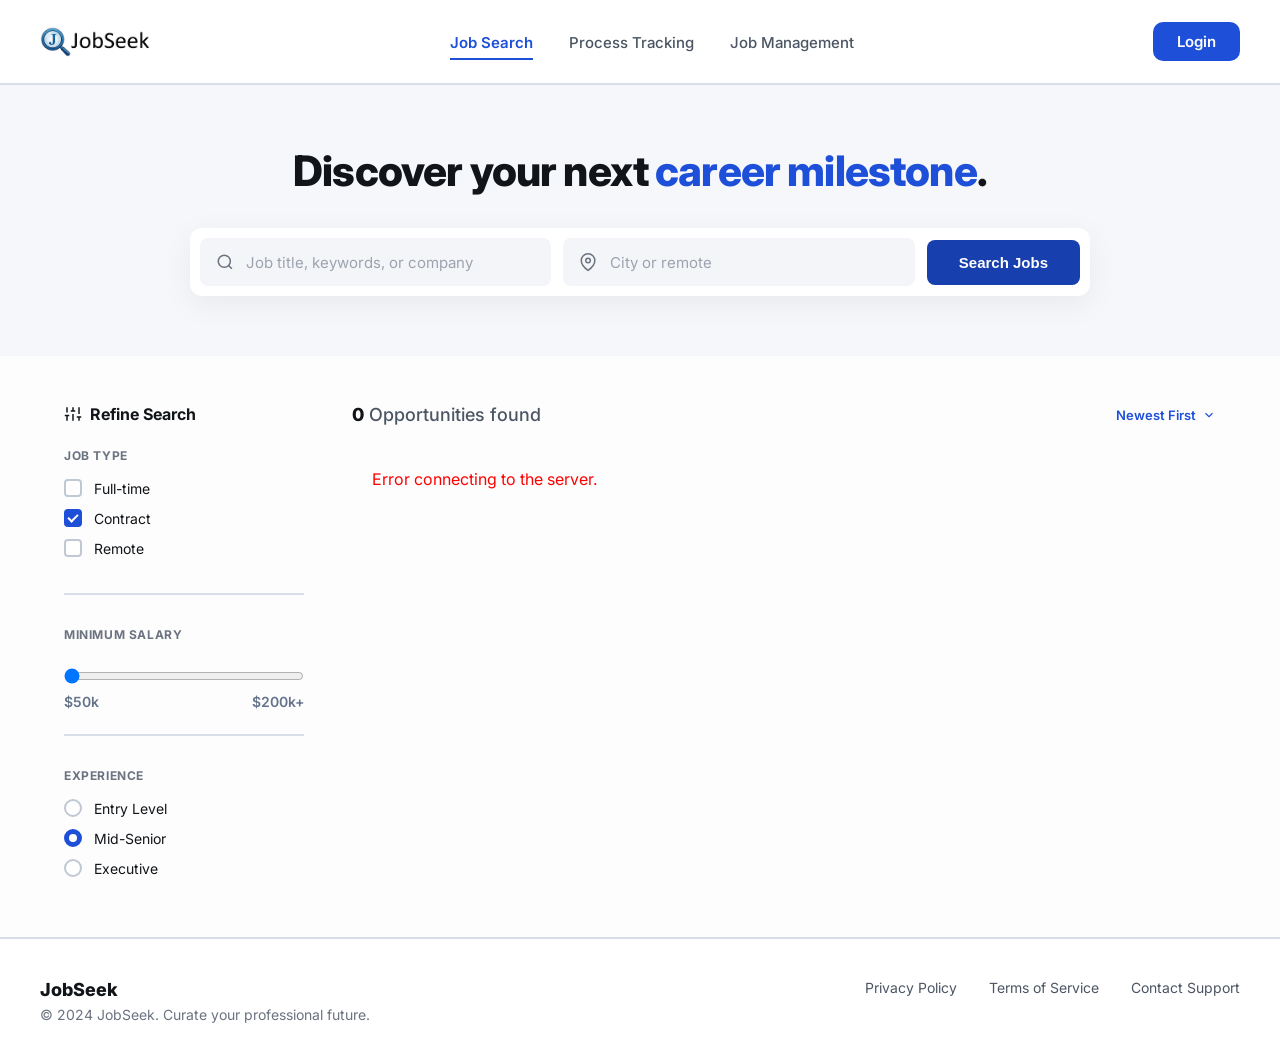
==== JobSeek/index.html @ e71d4fe9 "Revert "Add job sort option and back link" This reverts commit e05d93765fd7dac7a3092bea71e6f9e914a70" ====
<!DOCTYPE html>
<html lang="en">
<head>
  <meta charset="UTF-8">
  <meta name="viewport" content="width=device-width, initial-scale=1.0">
  <title>Job Search - JobSeek</title>
  <link rel="icon" type="image/png" href="./picture/favicon.png">
  <link rel="preconnect" href="https://fonts.googleapis.com">
  <link rel="preconnect" href="https://fonts.gstatic.com" crossorigin>
  <link href="https://fonts.googleapis.com/css2?family=Inter:wght@400;500;600;700;800&display=swap" rel="stylesheet">
  <link rel="stylesheet" href="styles.css">
</head>
<body>

  <!-- ========== HEADER ========== -->
  <header class="site-header">
    <div class="header-inner">
      <a href="index.html" class="site-logo"><img src="./picture/logo.png" alt="JobSeek"></a>

      <nav class="site-nav" id="mobileNav">
        <ul>
          <li><a href="index.html" class="nav-link active">Job Search</a></li>
          <li><a href="tracking.html" class="nav-link">Process Tracking</a></li>
          <li><a href="management.html" class="nav-link">Job Management</a></li>
        </ul>
      </nav>

      <div class="header-actions">
        <a href="login.html" class="btn-login">Login</a>
        <button class="hamburger-btn" aria-label="Toggle menu" id="hamburgerBtn">
          <span></span>
          <span></span>
          <span></span>
        </button>
      </div>
    </div>
  </header>

  <!-- ========== MAIN CONTENT ========== -->
  <main class="search-page">
    <div class="search-hero">
      <div class="search-hero-inner">
        <h1 class="hero-title">Discover your next <span class="text-blue">career milestone</span>.</h1>
        <form class="hero-search-bar" onsubmit="return false;">
          <div class="search-input-wrapper">
            <svg class="search-icon" viewBox="0 0 24 24" width="20" height="20" fill="none" stroke="currentColor" stroke-width="2"><circle cx="11" cy="11" r="8"/><path d="M21 21l-4.35-4.35"/></svg>
            <input type="text" placeholder="Job title, keywords, or company" class="hero-input">
          </div>
          <div class="search-input-wrapper">
            <svg class="search-icon" viewBox="0 0 24 24" width="20" height="20" fill="none" stroke="currentColor" stroke-width="2"><path d="M21 10c0 7-9 13-9 13s-9-6-9-13a9 9 0 0 1 18 0z"/><circle cx="12" cy="10" r="3"/></svg>
            <input type="text" placeholder="City or remote" class="hero-input">
          </div>
          <button type="submit" class="hero-search-btn">Search Jobs</button>
        </form>
      </div>
    </div>

    <div class="search-container">
      <!-- LEFT SIDEBAR: Filters -->
      <aside class="filter-sidebar">
        <div class="filter-header" id="filterHeader">
          <div class="filter-title-wrap">
            <svg viewBox="0 0 24 24" width="18" height="18" fill="none" stroke="currentColor" stroke-width="2"><line x1="4" y1="21" x2="4" y2="14"/><line x1="4" y1="10" x2="4" y2="3"/><line x1="12" y1="21" x2="12" y2="12"/><line x1="12" y1="8" x2="12" y2="3"/><line x1="20" y1="21" x2="20" y2="16"/><line x1="20" y1="12" x2="20" y2="3"/><line x1="1" y1="14" x2="7" y2="14"/><line x1="9" y1="8" x2="15" y2="8"/><line x1="17" y1="16" x2="23" y2="16"/></svg>
            <h2>Refine Search</h2>
          </div>
          <svg class="filter-toggle-icon" viewBox="0 0 24 24" width="16" height="16" fill="none" stroke="currentColor" stroke-width="2"><polyline points="6 9 12 15 18 9"/></svg>
        </div>

        <div class="filter-content" id="filterContent">
          <div class="filter-group">
          <h3 class="filter-title">JOB TYPE</h3>
          <label class="checkbox-label">
            <input type="checkbox" name="jobType" value="full-time">
            <span class="custom-checkbox"></span>
            Full-time
          </label>
          <label class="checkbox-label">
            <input type="checkbox" name="jobType" value="contract" checked>
            <span class="custom-checkbox"></span>
            Contract
          </label>
          <label class="checkbox-label">
            <input type="checkbox" name="jobType" value="remote">
            <span class="custom-checkbox"></span>
            Remote
          </label>
        </div>

        <div class="filter-group">
          <h3 class="filter-title">MINIMUM SALARY</h3>
          <div class="salary-slider-container" style="padding-top: 10px;">
            <input type="range" id="minSalaryInput" min="50" max="200" value="50" step="10" style="width: 100%;">
            <div class="salary-labels" style="display: flex; justify-content: space-between; margin-top: 5px; font-size: 14px; color: #64748b;">
              <span id="salaryMinLabel">$50k</span>
              <span>$200k+</span>
            </div>
          </div>
        </div>

        <div class="filter-group">
          <h3 class="filter-title">EXPERIENCE</h3>
          <label class="radio-label">
            <input type="radio" name="experience" value="entry">
            <span class="custom-radio"></span>
            Entry Level
          </label>
          <label class="radio-label">
            <input type="radio" name="experience" value="mid" checked>
            <span class="custom-radio"></span>
            Mid-Senior
          </label>
          <label class="radio-label">
            <input type="radio" name="experience" value="exec">
            <span class="custom-radio"></span>
            Executive
          </label>
        </div>
        </div>
      </aside>

      <!-- RIGHT COLUMN: Results -->
      <section class="search-results">
        <div class="results-header">
          <h2><strong>482</strong> Opportunities found</h2>
          <div class="sort-dropdown">
            <span>Newest First</span>
            <svg viewBox="0 0 24 24" width="14" height="14" fill="none" stroke="currentColor" stroke-width="2"><polyline points="6 9 12 15 18 9"/></svg>
          </div>
        </div>

        <div class="job-list" id="jobList">
        </div>

        <div class="pagination">
          <button class="page-btn"><svg viewBox="0 0 24 24" width="14" height="14" fill="none" stroke="currentColor" stroke-width="2"><polyline points="15 18 9 12 15 6"/></svg></button>
          <button class="page-btn active">1</button>
          <button class="page-btn">2</button>
          <button class="page-btn">3</button>
          <span class="page-dots">...</span>
          <button class="page-btn">12</button>
          <button class="page-btn"><svg viewBox="0 0 24 24" width="14" height="14" fill="none" stroke="currentColor" stroke-width="2"><polyline points="9 18 15 12 9 6"/></svg></button>
        </div>
      </section>
    </div>
  </main>

  <!-- ========== FOOTER ========== -->
  <footer class="site-footer">
    <div class="footer-inner">
      <div class="footer-info">
        <p class="footer-brand">JobSeek</p>
        <p class="footer-copy">&copy; 2024 JobSeek. Curate your professional future.</p>
      </div>
      <div class="footer-links">
        <a href="privacy.html">Privacy Policy</a>
        <a href="terms.html">Terms of Service</a>
        <a href="contact.html">Contact Support</a>
      </div>
    </div>
  </footer>

  <script>
    const hamburgerBtn = document.getElementById('hamburgerBtn');
    const mobileNav = document.getElementById('mobileNav');

    if (hamburgerBtn && mobileNav) {
      hamburgerBtn.addEventListener('click', () => {
        hamburgerBtn.classList.toggle('active');
        mobileNav.classList.toggle('open');
      });
    }

    const filterHeader = document.getElementById('filterHeader');
    const filterContent = document.getElementById('filterContent');
    if (filterHeader && filterContent) {
      filterHeader.addEventListener('click', () => {
        if (window.innerWidth <= 740) {
          filterHeader.classList.toggle('open');
          filterContent.classList.toggle('open');
        }
      });
    }

    let currentPage = 1;

    function fetchJobs() {
      // Gather inputs
      const searchInput = document.querySelector('.hero-search-bar input[placeholder="Job title, keywords, or company"]').value;
      const locInput = document.querySelector('.hero-search-bar input[placeholder="City or remote"]').value;
      
      const typeCheckboxes = document.querySelectorAll('input[name="jobType"]:checked');
      const types = Array.from(typeCheckboxes).map(cb => cb.value).join(',');
      
      const expRadio = document.querySelector('input[name="experience"]:checked');
      const exp = expRadio ? expRadio.value : '';
      
      const minSalary = document.getElementById('minSalaryInput') ? document.getElementById('minSalaryInput').value : '';

      // Build query string
      const params = new URLSearchParams();
      if (searchInput) params.append('q', searchInput);
      if (locInput) params.append('loc', locInput);
      if (types) params.append('type', types);
      if (exp) params.append('experience', exp);
      if (minSalary && minSalary > 50) params.append('min_salary', minSalary);
      params.append('page', currentPage);
      params.append('limit', 8);

      fetch('api/search_jobs.php?' + params.toString())
        .then(res => res.json())
        .then(data => {
          const jobList = document.getElementById('jobList');
          
          const escapeHTML = (str) => {
              const div = document.createElement('div');
              div.textContent = str;
              return div.innerHTML;
          };

          if (data.success && data.data) {
            const jobsData = data.data.jobs;
            const total = data.data.total;
            const totalPages = data.data.totalPages;

            jobList.innerHTML = '';
            document.querySelector('.results-header h2').innerHTML = `<strong>${total}</strong> Opportunities found`;
            
            let htmlString = '';
            if (jobsData.length === 0) {
               htmlString = `<p style="padding: 20px; color: #64748b;">No opportunities matched your criteria.</p>`;
            } else {
              jobsData.forEach(job => {
              const shortDesc = job.description && job.description.length > 120 
                ? job.description.substring(0, 120) + '...' 
                : (job.description || '');
              
              const title = escapeHTML(job.title || '');
              const companyName = escapeHTML(job.company_name || '');
              const location = escapeHTML(job.location || '');
              const desc = escapeHTML(shortDesc);
              const salary = escapeHTML(job.salary || 'Competitive');

              htmlString += `
                <article class="job-card">
                  <div class="job-card-main">
                    <div class="job-icon icon-blue">
                      <svg viewBox="0 0 24 24" width="20" height="20" fill="currentColor"><path d="M13 2L3 14h9l-1 8 10-12h-9l1-8z"/></svg>
                    </div>
                    <div class="job-info">
                      <div class="job-title-row">
                        <h3>${title}</h3>
                        <span class="badge-new">NEW</span>
                      </div>
                      <p class="job-company">${companyName} &bull; ${location}</p>
                      <p class="job-desc">${desc}</p>
                      <div class="job-tags">
                        <span class="tag"><svg viewBox="0 0 24 24" width="14" height="14" fill="none" stroke="currentColor" stroke-width="2"><rect x="2" y="7" width="20" height="14" rx="2" ry="2"/><path d="M16 21V5a2 2 0 0 0-2-2h-4a2 2 0 0 0-2 2v16"/></svg> ${salary}</span>
                        <span class="tag"><svg viewBox="0 0 24 24" width="14" height="14" fill="none" stroke="currentColor" stroke-width="2"><path d="M21 16V8a2 2 0 0 0-1-1.73l-7-4a2 2 0 0 0-2 0l-7 4A2 2 0 0 0 3 8v8a2 2 0 0 0 1 1.73l7 4a2 2 0 0 0 2 0l7-4A2 2 0 0 0 21 16z"/><polyline points="3.27 6.96 12 12.01 20.73 6.96"/><line x1="12" y1="22.08" x2="12" y2="12"/></svg> Full-time</span>
                      </div>
                    </div>
                  </div>
                  <div class="job-card-actions">
                    <a href="job-details.html?id=${job.id}" class="btn-apply">Apply Now</a>
                    <button class="btn-bookmark"><svg viewBox="0 0 24 24" width="16" height="16" fill="none" stroke="currentColor" stroke-width="2"><path d="M19 21l-7-5-7 5V5a2 2 0 0 1 2-2h10a2 2 0 0 1 2 2z"/></svg></button>
                  </div>
                </article>
              `;
              });
            }
            jobList.innerHTML = htmlString;
            renderPagination(totalPages);
          } else {
            jobList.innerHTML = `<p style="padding: 20px; color: red;">Error: ${escapeHTML(data.message || 'Could not fetch jobs.')}</p>`;
            document.querySelector('.results-header h2').innerHTML = `<strong>0</strong> Opportunities found`;
            renderPagination(0);
          }
        })
        .catch(err => {
            console.error("Error fetching jobs:", err);
            document.getElementById('jobList').innerHTML = `<p style="padding: 20px; color: red;">Error connecting to the server.</p>`;
            document.querySelector('.results-header h2').innerHTML = `<strong>0</strong> Opportunities found`;
            renderPagination(0);
        });
    }

    function renderPagination(totalPages) {
      const paginationContainer = document.querySelector('.pagination');
      if (!paginationContainer) return;

      if (totalPages <= 1) {
          paginationContainer.innerHTML = '';
          return;
      }

      let html = '';
      
      html += `<button class="page-btn" onclick="goToPage(${currentPage - 1})" ${currentPage === 1 ? 'disabled' : ''}><svg viewBox="0 0 24 24" width="14" height="14" fill="none" stroke="currentColor" stroke-width="2"><polyline points="15 18 9 12 15 6"/></svg></button>`;

      for (let i = 1; i <= totalPages; i++) {
          if (i === 1 || i === totalPages || (i >= currentPage - 1 && i <= currentPage + 1)) {
              html += `<button class="page-btn ${i === currentPage ? 'active' : ''}" onclick="goToPage(${i})">${i}</button>`;
          } else if (i === currentPage - 2 || i === currentPage + 2) {
              html += `<span class="page-dots">...</span>`;
          }
      }

      html += `<button class="page-btn" onclick="goToPage(${currentPage + 1})" ${currentPage === totalPages ? 'disabled' : ''}><svg viewBox="0 0 24 24" width="14" height="14" fill="none" stroke="currentColor" stroke-width="2"><polyline points="9 18 15 12 9 6"/></svg></button>`;

      paginationContainer.innerHTML = html;
    }

    window.goToPage = function(page) {
      currentPage = page;
      fetchJobs();
      window.scrollTo({ top: document.querySelector('.search-container').offsetTop - 50, behavior: 'smooth' });
    };

    document.addEventListener('DOMContentLoaded', () => {
      fetchJobs();

      const searchForm = document.querySelector('.hero-search-bar');
      if (searchForm) {
          searchForm.addEventListener('submit', (e) => {
              e.preventDefault();
              currentPage = 1;
              fetchJobs();
          });
      }

      const filterInputs = document.querySelectorAll('#filterContent input[type="checkbox"], #filterContent input[type="radio"]');
      filterInputs.forEach(input => {
          input.addEventListener('change', () => {
              currentPage = 1;
              fetchJobs();
          });
      });

      const minSalaryInput = document.getElementById('minSalaryInput');
      if (minSalaryInput) {
          minSalaryInput.addEventListener('input', (e) => {
              document.getElementById('salaryMinLabel').textContent = '$' + e.target.value + 'k';
          });
          minSalaryInput.addEventListener('change', () => {
              currentPage = 1;
              fetchJobs();
          });
      }
    });
  </script>
</body>
</html>
---- JobSeek/styles.css ----
/* ===================================
   RESET & VARIABLES
   =================================== */

* {
  margin: 0;
  padding: 0;
  box-sizing: border-box;
}

:root {
  /* -- Colors -- */
  --blue: #1d4fd8;
  --blue-dark: #173fae;
  --black: #111418;
  --gray-dark: #4b5563;
  --gray: #6b7280;
  --gray-light: #c0c8d4;
  --gray-lighter: #d8dfe8;
  --page-bg: #f6f7fa;
  --card-bg: #f4f6f9;
  --white: #ffffff;
  --teal-bg: #99f6e4;
  --teal-text: #0f6e62;
  --teal: #0f9b88;
  --mint-bg: #e3faf2;
  --mint-text: #0e6b5a;
  --mint-border: #c9f0e2;

  /* -- Border Radius -- */
  --radius-big: 18px;
  --radius-mid: 12px;
  --radius-small: 8px;
}


/* ===================================
   BODY & BASE ELEMENTS
   =================================== */

body {
  font-family: 'Inter', -apple-system, BlinkMacSystemFont, 'Segoe UI', sans-serif;
  color: var(--black);
  background: var(--white);
  -webkit-font-smoothing: antialiased;
  min-height: 100vh;
  display: flex;
  flex-direction: column;
}

a {
  text-decoration: none;
  color: inherit;
}

ul {
  list-style: none;
}

img {
  display: block;
  max-width: 100%;
}


/* ===================================
   HEADER (shared across all pages)
   =================================== */

.site-header {
  background: var(--white);
  border-bottom: 2px solid var(--gray-lighter);
}

.header-inner {
  max-width: 1500px;
  margin: 0 auto;
  display: flex;
  align-items: center;
  justify-content: space-between;
  padding: 22px 40px;
}

.site-logo {
  width: 110px;
  color: var(--blue);
  letter-spacing: -0.02em;
}

.site-nav ul {
  display: flex;
  gap: 36px;
}

.nav-link {
  font-size: 15px;
  font-weight: 500;
  color: var(--gray-dark);
  padding-bottom: 6px;
  border-bottom: 2px solid transparent;
  transition: color 0.15s ease;
}

.nav-link:hover {
  color: var(--blue);
}

.nav-link.active {
  color: var(--blue);
  font-weight: 600;
  border-bottom-color: var(--blue);
}

.btn-login {
  background: var(--blue);
  color: var(--white);
  font-weight: 600;
  font-size: 15px;
  padding: 10px 24px;
  border-radius: 10px;
  transition: background 0.15s ease;
}

.btn-login:hover {
  background: var(--blue-dark);
}

.header-actions {
  display: flex;
  align-items: center;
  gap: 16px;
}

.hamburger-btn {
  display: none;
  flex-direction: column;
  justify-content: space-between;
  width: 24px;
  height: 18px;
  background: transparent;
  border: none;
  cursor: pointer;
  z-index: 1001; /* To stay above overlay */
}

.hamburger-btn span {
  width: 100%;
  height: 2px;
  background-color: var(--black);
  border-radius: 2px;
  transition: all 0.3s ease;
}

/* Hamburger active state (X shape) */
.hamburger-btn.active span:nth-child(1) {
  transform: translateY(8px) rotate(45deg);
}
.hamburger-btn.active span:nth-child(2) {
  opacity: 0;
}
.hamburger-btn.active span:nth-child(3) {
  transform: translateY(-8px) rotate(-45deg);
}


/* ===================================
   FOOTER (shared across all pages)
   =================================== */

.site-footer {
  background: var(--white);
  border-top: 2px solid var(--gray-lighter);
  padding: 40px 0;
}

.footer-inner {
  max-width: 1500px;
  margin: 0 auto;
  padding: 0 40px;
  display: flex;
  align-items: flex-start;
  justify-content: space-between;
  flex-wrap: wrap;
  gap: 16px;
}

.footer-brand {
  font-size: 18px;
  font-weight: 800;
  color: var(--black);
  margin-bottom: 6px;
}

.footer-copy {
  font-size: 14px;
  color: var(--gray);
}

.footer-links {
  display: flex;
  gap: 32px;
  align-items: center;
}

.footer-links a {
  font-size: 14px;
  color: var(--gray-dark);
}

.footer-links a:hover {
  color: var(--blue);
}


/* ===================================
   INDEX PAGE - JOB SEARCH
   =================================== */

.page-body {
  background: var(--page-bg);
  padding: 48px 40px 64px;
  flex: 1;
}

.content-grid {
  max-width: 1500px;
  margin: 0 auto;
  display: grid;
  grid-template-columns: 1.65fr 1fr;
  gap: 56px;
  align-items: start;
}

/* -- Badge Row -- */

.badge-row {
  display: flex;
  align-items: center;
  gap: 16px;
  margin-bottom: 20px;
}

.badge-new {
  background: var(--teal-bg);
  color: var(--teal-text);
  font-size: 12px;
  font-weight: 700;
  letter-spacing: 0.06em;
  text-transform: uppercase;
  padding: 7px 14px;
  border-radius: 999px;
}

.posted-time {
  font-size: 14px;
  color: var(--gray);
}

/* -- Job Title & Meta (index page) -- */

.job-main .job-title {
  font-size: 46px;
  line-height: 1.12;
  font-weight: 800;
  letter-spacing: -0.02em;
  margin-bottom: 22px;
}

.job-main .job-meta {
  display: flex;
  align-items: center;
  gap: 28px;
  flex-wrap: wrap;
  margin-bottom: 28px;
}

.meta-item {
  display: flex;
  align-items: center;
  gap: 9px;
  font-size: 15px;
  color: var(--gray-dark);
}

.meta-icon {
  width: 19px;
  height: 19px;
  color: var(--blue);
  flex-shrink: 0;
}

/* -- Job Image -- */

.job-image {
  width: 100%;
  height: 320px;
  border-radius: var(--radius-big);
  overflow: hidden;
  margin-bottom: 36px;
}

.job-image img {
  width: 100%;
  height: 100%;
  object-fit: cover;
}

/* -- Section Titles & Text -- */

.section-title {
  font-size: 24px;
  font-weight: 700;
  letter-spacing: -0.01em;
  margin-bottom: 16px;
}

.job-main > .section-title:not(:first-of-type) {
  margin-top: 36px;
}

.section-text {
  font-size: 16px;
  line-height: 1.7;
  color: var(--gray);
  max-width: 720px;
}

/* -- Checklist -- */

.checklist {
  display: flex;
  flex-direction: column;
  gap: 18px;
}

.check-item {
  display: flex;
  align-items: flex-start;
  gap: 14px;
  font-size: 16px;
  line-height: 1.6;
  color: var(--gray-dark);
}

.check-icon {
  flex-shrink: 0;
  width: 24px;
  height: 24px;
  border-radius: 50%;
  background: var(--teal);
  display: flex;
  align-items: center;
  justify-content: center;
  margin-top: 1px;
}

.check-icon svg {
  width: 14px;
  height: 14px;
}

/* -- Sidebar -- */

.sidebar {
  display: flex;
  flex-direction: column;
  gap: 24px;
}

.quick-apply-card {
  background: var(--card-bg);
  border-radius: var(--radius-big);
  padding: 32px;
}

.card-title {
  font-size: 24px;
  font-weight: 700;
  letter-spacing: -0.01em;
  margin-bottom: 24px;
}

/* -- Form -- */

.form-group {
  margin-bottom: 22px;
}

.form-label {
  display: block;
  font-size: 14px;
  font-weight: 600;
  color: var(--black);
  margin-bottom: 9px;
}

.form-input {
  width: 100%;
  font-family: inherit;
  font-size: 15px;
  color: var(--black);
  background: var(--white);
  border: 2px solid var(--gray-light);
  border-radius: var(--radius-small);
  padding: 14px 16px;
}

.form-input::placeholder {
  color: #9aa3af;
}

.form-input:focus {
  outline: none;
  border-color: var(--blue);
  box-shadow: 0 0 0 3px rgba(29, 79, 216, 0.12);
}

/* -- Upload Box -- */

.upload-box {
  display: flex;
  flex-direction: column;
  align-items: center;
  text-align: center;
  gap: 6px;
  border: 2.5px dashed var(--gray-light);
  border-radius: var(--radius-mid);
  background: var(--white);
  padding: 36px 20px;
  cursor: pointer;
  transition: border-color 0.15s ease;
}

.upload-box:hover {
  border-color: var(--blue);
}

.upload-icon {
  width: 46px;
  height: 46px;
  border-radius: 50%;
  background: #e7e9fb;
  color: var(--blue);
  display: flex;
  align-items: center;
  justify-content: center;
  margin-bottom: 8px;
}

.upload-icon svg {
  width: 22px;
  height: 22px;
}

.upload-text {
  font-size: 15px;
  font-weight: 600;
  color: var(--black);
}

.upload-hint {
  font-size: 13px;
  color: var(--gray);
}

/* -- Submit Button -- */

.submit-btn {
  width: 100%;
  background: var(--blue);
  color: var(--white);
  font-family: inherit;
  font-size: 16px;
  font-weight: 700;
  border: none;
  border-radius: var(--radius-small);
  padding: 16px;
  cursor: pointer;
  transition: background 0.15s ease;
}

.submit-btn:hover {
  background: var(--blue-dark);
}

/* -- Terms Text -- */

.terms-text {
  margin-top: 16px;
  font-size: 13px;
  line-height: 1.6;
  color: var(--gray);
  text-align: center;
}

.terms-text a {
  color: var(--blue);
  font-weight: 600;
}

.terms-text a:hover {
  text-decoration: underline;
}

/* -- Expert Tip Box -- */

.expert-tip-box {
  display: flex;
  align-items: flex-start;
  gap: 14px;
  background: var(--mint-bg);
  border: 2px solid var(--mint-border);
  border-radius: var(--radius-big);
  padding: 24px;
}

.tip-icon {
  flex-shrink: 0;
  width: 28px;
  height: 28px;
  color: var(--mint-text);
}

.tip-icon svg {
  width: 100%;
  height: 100%;
}

.tip-title {
  font-size: 15px;
  font-weight: 700;
  color: var(--mint-text);
  margin-bottom: 4px;
}

.tip-text {
  font-size: 14px;
  line-height: 1.6;
  color: var(--mint-text);
  opacity: 0.9;
}


/* ===================================
   TRACKING PAGE - PROCESS TRACKING
   =================================== */

.tracking-page {
  background: var(--page-bg);
  flex: 1;
}

.tracking-inner {
  max-width: 1200px;
  margin: 0 auto;
  padding: 32px 24px 64px;
}

/* -- Hero Section -- */

.hero {
  margin-bottom: 36px;
}

.hero h1 {
  font-size: 56px;
  font-weight: 800;
  letter-spacing: -0.025em;
  color: var(--black);
  margin-bottom: 16px;
}

.hero p {
  font-size: 17px;
  line-height: 1.6;
  color: var(--gray);
  max-width: 640px;
}

/* -- Stats Grid (tracking page) -- */

.stats-grid {
  display: grid;
  grid-template-columns: repeat(3, 1fr);
  gap: 24px;
  margin-bottom: 48px;
}

.stats-grid .stat-card {
  background: var(--white);
  border: 2px solid var(--gray-lighter);
  border-radius: var(--radius-big);
  padding: 26px 28px;
  box-shadow: 0 1px 2px rgba(16, 24, 40, 0.04),
              0 1px 3px rgba(16, 24, 40, 0.05);
}

.stat-card--highlight {
  background: var(--teal-bg) !important;
  box-shadow: none !important;
}

.stats-grid .stat-label {
  font-size: 13px;
  font-weight: 700;
  letter-spacing: 0.06em;
  text-transform: uppercase;
  color: var(--gray);
  margin-bottom: 14px;
}

.stat-label--dark {
  color: var(--teal-text) !important;
}

.stats-grid .stat-value {
  font-size: 40px;
  font-weight: 800;
  color: var(--black);
  letter-spacing: -0.02em;
}

.stat-value--blue {
  color: var(--blue);
}

.stat-value--dark {
  color: #0c4a40;
}

/* -- Dashboard Two-Column Grid -- */

.dashboard-grid {
  display: grid;
  grid-template-columns: 1.65fr 1fr;
  gap: 56px;
  align-items: start;
}

.dashboard-grid.full-width {
  grid-template-columns: 1fr;
}

.col-heading {
  font-size: 26px;
  font-weight: 800;
  letter-spacing: -0.01em;
  color: var(--black);
  margin-bottom: 20px;
}

/* -- Tracker Cards -- */

.tracker-col {
  display: flex;
  flex-direction: column;
}

.tracker-card {
  background: var(--white);
  border: 2px solid var(--gray-lighter);
  border-radius: var(--radius-big);
  padding: 28px;
  box-shadow: 0 1px 2px rgba(16, 24, 40, 0.04),
              0 1px 3px rgba(16, 24, 40, 0.05);
  margin-bottom: 24px;
}

.tracker-card-top {
  display: flex;
  align-items: flex-start;
  justify-content: space-between;
  margin-bottom: 18px;
}

.tracker-card-id {
  display: flex;
  align-items: center;
  gap: 16px;
}

.company-icon {
  width: 48px;
  height: 48px;
  border-radius: 12px;
  background: var(--gray-lighter);
  color: var(--gray);
  display: flex;
  align-items: center;
  justify-content: center;
  flex-shrink: 0;
}

.company-icon svg {
  width: 22px;
  height: 22px;
}

.tracker-title {
  font-size: 19px;
  font-weight: 700;
  color: var(--black);
  margin-bottom: 3px;
}

.tracker-company {
  font-size: 15px;
  color: var(--gray);
}

/* -- Pills -- */

.pill {
  font-size: 12px;
  font-weight: 700;
  letter-spacing: 0.03em;
  text-transform: uppercase;
  padding: 7px 14px;
  border-radius: 999px;
  white-space: nowrap;
}

.pill--mint {
  background: var(--teal-bg);
  color: var(--teal-text);
}

.pill--gray {
  background: var(--gray-lighter);
  color: var(--gray-dark);
}

/* -- Tracker Meta -- */

.tracker-meta {
  display: flex;
  align-items: center;
  gap: 8px;
  font-size: 15px;
  color: var(--gray);
  margin-bottom: 26px;
}

.tracker-meta .meta-icon {
  width: 17px;
  height: 17px;
  color: var(--gray);
}

.tracker-meta .dot {
  color: #b8c0cc;
  font-size: 11px;
}

/* -- Stepper -- */

.stepper-labels {
  display: flex;
  justify-content: space-between;
  font-size: 14px;
  font-weight: 600;
  color: var(--gray-light);
  margin-bottom: 10px;
}

.stepper-labels .done {
  color: var(--black);
}

.stepper--teal .stepper-labels .current {
  color: var(--teal);
}

.stepper--blue .stepper-labels .current {
  color: var(--blue);
}

.stepper-track {
  position: relative;
  height: 6px;
  background: var(--gray-lighter);
  border-radius: 999px;
  overflow: hidden;
}

.stepper-fill {
  position: absolute;
  top: 0;
  left: 0;
  height: 100%;
  border-radius: 999px;
}

.stepper--teal .stepper-fill {
  background: var(--teal);
}

.stepper--blue .stepper-fill {
  background: var(--blue);
}

.btn-outline {
  width: 100%;
  margin-top: 16px;
  background: var(--white);
  border: 2px solid var(--gray-light);
  color: var(--blue);
  font-family: inherit;
  font-size: 15px;
  font-weight: 700;
  padding: 14px;
  border-radius: var(--radius-small);
  cursor: pointer;
  transition: background 0.15s ease;
}

.btn-outline:hover {
  background: var(--gray-lighter);
}

.btn-solid-white {
  background: var(--white);
  color: var(--blue);
  font-family: inherit;
  font-size: 14px;
  font-weight: 700;
  border: none;
  padding: 13px 22px;
  border-radius: var(--radius-small);
  cursor: pointer;
}


/* ===================================
   MANAGEMENT PAGE - JOB MANAGEMENT
   =================================== */

.management-page {
  background: #f5f6f8;
  flex: 1;
  font-size: 14px;
}

.management-inner {
  max-width: 980px;
  margin: 0 auto;
  padding: 36px 24px 60px;
}

/* -- Hero Row -- */

.hero-row {
  display: flex;
  align-items: flex-start;
  justify-content: space-between;
  margin-bottom: 32px;
}

.hero-row h1 {
  font-size: 32px;
  font-weight: 700;
  color: #111;
  margin-bottom: 6px;
}

.hero-row p {
  font-size: 14px;
  color: #666;
  max-width: 340px;
  line-height: 1.5;
}

.btn-primary {
  background: var(--blue);
  color: var(--white);
  border: none;
  border-radius: 8px;
  padding: 12px 22px;
  font-size: 14px;
  font-weight: 600;
  cursor: pointer;
  display: flex;
  align-items: center;
  gap: 8px;
  white-space: nowrap;
}

.btn-primary:hover {
  background: var(--blue-dark);
}

/* -- Stat Grid (management page) -- */

.stat-grid {
  display: grid;
  grid-template-columns: repeat(3, 1fr);
  gap: 16px;
  margin-bottom: 32px;
}

.stat-grid .stat-card {
  background: var(--white);
  border-radius: 12px;
  padding: 24px 28px 20px;
  border: 2px solid #d1d5db;
}

.stat-grid .stat-label {
  font-size: 11px;
  font-weight: 700;
  letter-spacing: 0.08em;
  color: #888;
  text-transform: uppercase;
  margin-bottom: 10px;
}

.stat-grid .stat-value {
  font-size: 36px;
  font-weight: 700;
  color: #111;
  display: flex;
  align-items: baseline;
  gap: 10px;
  margin-bottom: 14px;
}

.stat-badge {
  font-size: 13px;
  font-weight: 600;
}

.badge-green {
  color: #16a34a;
}

.badge-teal {
  color: #0d9488;
}

.badge-orange {
  color: #d97706;
}

.stat-bar-bg {
  height: 4px;
  border-radius: 2px;
  background: #d1d5db;
  overflow: hidden;
}

.stat-bar-fill {
  height: 100%;
  border-radius: 2px;
}

.fill-blue {
  background: var(--blue);
  width: 58%;
}

.fill-teal {
  background: #14b8a6;
  width: 72%;
}

.fill-red {
  background: #ef4444;
  width: 45%;
}

/* -- Section Card / Active Postings -- */

.section-card {
  background: var(--white);
  border-radius: 12px;
  border: 2px solid #d1d5db;
  padding: 24px 28px;
  margin-bottom: 24px;
}

.section-header {
  display: flex;
  align-items: center;
  justify-content: space-between;
  margin-bottom: 20px;
}

.section-header h2 {
  font-size: 18px;
  font-weight: 700;
  color: #111;
}

.search-input {
  display: flex;
  align-items: center;
  gap: 8px;
  background: #f5f6f8;
  border: 2px solid #cbd1d9;
  border-radius: 8px;
  padding: 8px 14px;
  width: 220px;
  color: #999;
  font-size: 13px;
}

.search-input svg {
  flex-shrink: 0;
}

/* -- Table -- */

.table-wrapper {
  overflow-x: auto;
  -webkit-overflow-scrolling: touch;
}

.table-head {
  display: grid;
  grid-template-columns: 2.4fr 1.2fr 1.1fr 1fr 0.7fr;
  min-width: 800px;
  padding: 0 0 8px;
  border-bottom: 2px solid #d1d5db;
  margin-bottom: 4px;
}

.table-head span {
  font-size: 11px;
  font-weight: 700;
  letter-spacing: 0.06em;
  color: #aaa;
  text-transform: uppercase;
}

.table-head span:last-child {
  text-align: right;
}

.job-row {
  display: grid;
  grid-template-columns: 2.4fr 1.2fr 1.1fr 1fr 0.7fr;
  min-width: 800px;
  align-items: center;
  padding: 18px 0;
  border-bottom: 2px solid #e2e8f0;
}

/* -- Job Info (management table rows) -- */

.job-row .job-title {
  font-size: 15px;
  font-weight: 600;
  color: #111;
  margin-bottom: 4px;
}

.job-row .job-meta {
  display: flex;
  align-items: center;
  gap: 6px;
  font-size: 12px;
  color: #888;
}

.job-row .job-meta svg {
  color: #aaa;
}

/* -- Metrics -- */

.metrics-cell {
  display: flex;
  flex-direction: column;
  gap: 2px;
}

.metric-num {
  font-size: 14px;
  font-weight: 600;
  color: #111;
}

.metric-lbl {
  font-size: 10px;
  font-weight: 600;
  letter-spacing: 0.06em;
  text-transform: uppercase;
  color: #aaa;
}

.metric-pair {
  display: flex;
  gap: 22px;
}

/* -- Avatar Stack -- */

.avatar-stack {
  display: flex;
  align-items: center;
}

.avatar-stack .avatar {
  width: 28px;
  height: 28px;
  border-radius: 50%;
  border: 2px solid var(--white);
  margin-left: -6px;
  display: flex;
  align-items: center;
  justify-content: center;
  font-size: 11px;
  font-weight: 700;
  color: var(--white);
  background: #9ca3af;
}

.avatar-stack .avatar:first-child {
  margin-left: 0;
}

.avatar-more {
  background: #d1d5db !important;
  color: #555 !important;
  font-size: 10px;
  font-weight: 700;
}

.av1 { background: #f97316; }
.av2 { background: #8b5cf6; }
.av3 { background: #06b6d4; }
.av4 { background: #ec4899; }
.av5 { background: #14b8a6; }

/* -- Status Badges -- */

.status-badge {
  display: inline-block;
  padding: 4px 12px;
  border-radius: 6px;
  font-size: 11px;
  font-weight: 700;
  letter-spacing: 0.05em;
  text-transform: uppercase;
}

.s-active {
  background: #d1fae5;
  color: #065f46;
}

.s-draft {
  background: #f3f4f6;
  color: #6b7280;
  border: 2px solid #d4d4d4;
}

.s-closing-soon {
  background: #fef3c7;
  color: #92400e;
}

/* -- Action Links -- */

.action-link {
  display: block;
  text-align: right;
  font-size: 13px;
  font-weight: 600;
  color: var(--blue);
  cursor: pointer;
  text-decoration: none;
}

.action-link:hover {
  text-decoration: underline;
}

/* -- View Archive -- */

.view-archive {
  text-align: center;
  padding: 16px 0 4px;
}

.view-archive a {
  font-size: 13px;
  font-weight: 600;
  color: var(--blue);
  text-decoration: none;
  display: inline-flex;
  align-items: center;
  gap: 6px;
}

.view-archive a:hover {
  text-decoration: underline;
}

/* ===================================
   RESPONSIVE - TABLET & MOBILE
   =================================== */

@media (max-width: 1040px) {

  /* -- Header -- */
  .header-inner {
    padding: 18px 24px;
  }



  /* -- Index Page (now job-details) -- */
  .content-grid {
    grid-template-columns: 1fr;
    gap: 40px;
  }

  .job-main .job-title {
    font-size: 34px;
  }

  .page-body {
    padding: 32px 24px 48px;
  }

  /* -- Tracking Page -- */
  .dashboard-grid {
    grid-template-columns: 1fr;
    gap: 40px;
  }

  .stats-grid {
    grid-template-columns: 1fr;
  }

  .hero h1 {
    font-size: 40px;
  }

  .tracking-inner {
    padding: 24px 24px 48px;
  }

  /* -- Management Page -- */
  .stat-grid {
    grid-template-columns: 1fr;
  }

/* -- Footer -- */
  .footer-inner {
    flex-direction: column;
  }
}

@media (max-width: 740px) {
  .hamburger-btn {
    display: flex;
  }
  
  .site-nav {
    position: fixed;
    top: 0;
    right: -100%;
    width: 250px;
    height: 100vh;
    background-color: var(--white);
    flex-direction: column;
    padding: 80px 24px 24px;
    box-shadow: -2px 0 10px rgba(0,0,0,0.1);
    transition: right 0.3s ease;
    z-index: 1000;
  }

  .site-nav.open {
    right: 0;
  }

  .site-nav ul {
    flex-direction: column;
    gap: 24px;
  }

  /* -- Search Page -- (moved to end-of-file media query to avoid being overridden) */

  /* -- Filter Dropdown Button on Mobile -- */
  .filter-header {
    background: var(--blue-dark);
    color: var(--white);
    padding: 14px 24px;
    border-radius: 8px;
    margin-bottom: 0;
  }

  .filter-header.open {
    border-bottom-left-radius: 0;
    border-bottom-right-radius: 0;
  }

  .filter-header h2 {
    color: var(--white);
  }

  .filter-title-wrap svg {
    stroke: var(--white);
  }

  .filter-toggle-icon {
    display: block;
    stroke: var(--white);
  }

  .filter-header.open .filter-toggle-icon {
    transform: rotate(180deg);
  }

  .filter-content {
    display: none;
    background: var(--white);
    padding: 24px;
    border: 2px solid var(--gray-lighter);
    border-top: none;
    border-bottom-left-radius: 8px;
    border-bottom-right-radius: 8px;
    margin-bottom: 24px;
  }

  .filter-content.open {
    display: block;
  }

}

@media (max-width: 600px) {

  /* -- Search Page -- */
  .hero-title {
    font-size: 32px;
  }
  
  .hero-search-bar {
    flex-direction: column;
    padding: 16px;
    gap: 16px;
  }
  
  .search-input-wrapper {
    width: 100%;
    padding: 0;
  }
  
  .search-divider {
    width: 100%;
    height: 1px;
    margin: 0;
  }
  
  .hero-search-btn {
    width: 100%;
  }
  
  .job-card {
    flex-direction: column;
    align-items: flex-start;
    gap: 16px;
  }

  .job-card-main {
    flex-direction: column;
    gap: 12px;
  }

  .job-card-actions {
    width: 100%;
    flex-direction: row;
  }
  
  .btn-apply {
    flex: 1;
  }

  /* -- Job Details Page -- */
  .job-main .job-title {
    font-size: 28px;
  }

  .job-main .job-meta {
    gap: 16px;
  }

  /* -- Tracking Page -- */
  .hero h1 {
    font-size: 32px;
  }

  /* -- Management Page -- */
  .hero-row {
    flex-direction: column;
    gap: 16px;
  }

  .hero-row h1 {
    font-size: 26px;
  }
}

/* ===================================
   SEARCH PAGE (index.html)
   =================================== */

.search-page {
  background: #fdfdfd;
  flex: 1;
}

.search-hero {
  background: var(--page-bg);
  padding: 60px 24px;
  text-align: center;
}

.search-hero-inner {
  max-width: 900px;
  margin: 0 auto;
}

.hero-title {
  font-size: 42px;
  font-weight: 800;
  letter-spacing: -0.02em;
  color: var(--black);
  margin-bottom: 32px;
}

.text-blue {
  color: var(--blue);
}

.hero-search-bar {
  display: flex;
  align-items: center;
  background: var(--white);
  border-radius: 12px;
  padding: 10px;
  box-shadow: 0 8px 32px rgba(0,0,0,0.06);
  gap: 12px;
}

.search-input-wrapper {
  display: flex;
  align-items: center;
  flex: 1;
  background: #f4f5f8;
  border-radius: 8px;
  padding: 14px 16px;
  gap: 12px;
}

.search-icon {
  color: var(--gray);
}

.hero-input {
  width: 100%;
  border: none;
  font-size: 15px;
  font-family: inherit;
  color: var(--black);
  outline: none;
  background: transparent;
}

.hero-input::placeholder {
  color: #9ca3af;
}

.search-divider {
  display: none;
}

.hero-search-btn {
  background: var(--blue-dark);
  color: var(--white);
  border: none;
  border-radius: 8px;
  padding: 14px 32px;
  font-weight: 600;
  font-size: 15px;
  cursor: pointer;
  transition: background 0.15s ease;
}

.hero-search-btn:hover {
  background: var(--blue-dark);
}

.search-container {
  max-width: 1200px;
  margin: 0 auto;
  padding: 48px 24px;
  display: grid;
  grid-template-columns: 240px 1fr;
  gap: 48px;
  align-items: start;
}

/* -- Filter Sidebar -- */

.filter-header {
  display: flex;
  justify-content: space-between;
  align-items: center;
  margin-bottom: 24px;
  color: var(--black);
  cursor: pointer;
}

.filter-title-wrap {
  display: flex;
  align-items: center;
  gap: 8px;
}

.filter-header h2 {
  font-size: 16px;
  font-weight: 700;
}

.filter-toggle-icon {
  display: none;
  transition: transform 0.2s ease;
}

.filter-group {
  margin-bottom: 32px;
  padding-bottom: 24px;
  border-bottom: 2px solid var(--gray-lighter);
}

.filter-group:last-child {
  border-bottom: none;
  margin-bottom: 0;
  padding-bottom: 0;
}

.filter-title {
  font-size: 12px;
  font-weight: 700;
  letter-spacing: 0.05em;
  color: var(--gray);
  margin-bottom: 16px;
}

/* Custom Checkbox/Radio */
.checkbox-label, .radio-label {
  display: flex;
  align-items: center;
  gap: 12px;
  margin-bottom: 12px;
  font-size: 14px;
  color: var(--black);
  cursor: pointer;
}

.checkbox-label input, .radio-label input {
  display: none;
}

.custom-checkbox, .custom-radio {
  width: 18px;
  height: 18px;
  border: 2px solid var(--gray-light);
  background: var(--white);
  display: flex;
  align-items: center;
  justify-content: center;
  transition: all 0.2s;
}

.custom-checkbox {
  border-radius: 4px;
}

.custom-radio {
  border-radius: 50%;
}

.checkbox-label input:checked + .custom-checkbox,
.radio-label input:checked + .custom-radio {
  background: var(--blue);
  border-color: var(--blue);
}

.checkbox-label input:checked + .custom-checkbox::after {
  content: '';
  width: 4px;
  height: 8px;
  border: solid var(--white);
  border-width: 0 2px 2px 0;
  transform: rotate(45deg);
  margin-bottom: 2px;
}

.radio-label input:checked + .custom-radio::after {
  content: '';
  width: 8px;
  height: 8px;
  background: var(--white);
  border-radius: 50%;
}

/* Salary Slider */
.salary-slider {
  margin-top: 24px;
}
.slider-track {
  height: 4px;
  background: var(--gray-lighter);
  border-radius: 2px;
  position: relative;
  margin-bottom: 12px;
}
.slider-fill {
  position: absolute;
  left: 0;
  right: 0;
  height: 100%;
  background: var(--blue);
  border-radius: 2px;
}
.slider-thumb {
  position: absolute;
  width: 16px;
  height: 16px;
  background: var(--white);
  border: 2px solid var(--blue);
  border-radius: 50%;
  top: 50%;
  transform: translate(-50%, -50%);
  cursor: pointer;
}
.salary-labels {
  display: flex;
  justify-content: space-between;
  font-size: 13px;
  font-weight: 600;
  color: var(--gray-dark);
}

/* -- Results Column -- */

.results-header {
  display: flex;
  justify-content: space-between;
  align-items: center;
  margin-bottom: 24px;
}

.results-header h2 {
  font-size: 18px;
  font-weight: 500;
  color: var(--gray-dark);
}

.results-header h2 strong {
  color: var(--black);
  font-weight: 800;
}

.sort-dropdown {
  display: flex;
  align-items: center;
  gap: 6px;
  font-size: 13px;
  font-weight: 600;
  color: var(--blue);
  cursor: pointer;
}

.job-list {
  display: flex;
  flex-direction: column;
  gap: 16px;
}

.job-card {
  background: var(--white);
  border: 2px solid var(--gray-lighter);
  border-radius: var(--radius-big);
  padding: 24px;
  display: flex;
  justify-content: space-between;
  align-items: center;
  box-shadow: 0 1px 3px rgba(0,0,0,0.02);
  transition: box-shadow 0.2s, border-color 0.2s;
}

.job-card:hover {
  box-shadow: 0 4px 12px rgba(0,0,0,0.05);
  border-color: var(--gray-light);
}

.job-card-main {
  display: flex;
  gap: 20px;
  flex: 1;
}

.job-icon {
  width: 48px;
  height: 48px;
  border-radius: 12px;
  display: flex;
  align-items: center;
  justify-content: center;
  flex-shrink: 0;
}

.icon-blue { background: #eff6ff; color: #3b82f6; }
.icon-green { background: #ecfdf5; color: #10b981; }
.icon-orange { background: #fff7ed; color: #f97316; }

.job-info {
  flex: 1;
}

.job-title-row {
  display: flex;
  align-items: center;
  gap: 12px;
  margin-bottom: 4px;
}

.job-title-row h3 {
  font-size: 18px;
  font-weight: 700;
  color: var(--black);
}

.job-company {
  font-size: 13px;
  color: var(--gray-dark);
  margin-bottom: 12px;
}

.job-desc {
  font-size: 14px;
  color: var(--gray);
  line-height: 1.5;
  margin-bottom: 16px;
  max-width: 600px;
}

.job-tags {
  display: flex;
  align-items: center;
  gap: 16px;
  flex-wrap: wrap;
}

.tag {
  display: flex;
  align-items: center;
  gap: 6px;
  font-size: 13px;
  color: var(--gray-dark);
  font-weight: 500;
}

.tag svg {
  color: var(--blue);
}

.job-card-actions {
  display: flex;
  flex-direction: column;
  gap: 12px;
  align-items: stretch;
  min-width: 120px;
}

.btn-apply {
  background: var(--blue);
  color: var(--white);
  font-weight: 600;
  font-size: 14px;
  text-align: center;
  padding: 10px 16px;
  border-radius: var(--radius-small);
  transition: background 0.15s ease;
}

.btn-apply:hover {
  background: var(--blue-dark);
}

.btn-bookmark {
  background: var(--white);
  color: var(--gray-dark);
  border: 2px solid var(--gray-light);
  border-radius: var(--radius-small);
  padding: 10px 16px;
  cursor: pointer;
  display: flex;
  align-items: center;
  justify-content: center;
  transition: all 0.15s ease;
}

.btn-bookmark:hover {
  background: var(--gray-lighter);
  color: var(--black);
}

/* Pagination */
.pagination {
  display: flex;
  justify-content: center;
  align-items: center;
  gap: 8px;
  margin-top: 40px;
}

.page-btn {
  width: 32px;
  height: 32px;
  display: flex;
  align-items: center;
  justify-content: center;
  border-radius: 6px;
  border: none;
  background: transparent;
  color: var(--gray-dark);
  font-size: 14px;
  font-weight: 600;
  cursor: pointer;
}

.page-btn:hover {
  background: var(--gray-lighter);
}

.page-btn.active {
  background: var(--blue);
  color: var(--white);
}

.page-dots {
  color: var(--gray);
}

/* ===================================
   SEARCH PAGE RESPONSIVE OVERRIDES
   (placed after base styles so they
    are not overridden by later rules)
   =================================== */

@media (max-width: 740px) {
  .search-container {
    grid-template-columns: 1fr;
    gap: 32px;
  }
}
\n
/* ===================================
   LOGIN PAGE
   =================================== */

.login-page {
  background: var(--page-bg);
  min-height: 100vh;
  display: flex;
  flex-direction: column;
}

.login-header {
  background: transparent;
  border-bottom: none;
}

.login-header .header-inner {
  justify-content: space-between;
}

.header-text {
  font-size: 14px;
  color: var(--gray-dark);
  font-weight: 500;
}

.btn-outline-sm {
  padding: 8px 16px;
  font-size: 14px;
  border-radius: var(--radius-small);
  border: 2px solid #d1d5db;
  background: transparent;
  color: var(--blue);
  font-weight: 600;
  text-decoration: none;
}

.btn-outline-sm:hover {
  background: var(--white);
  border-color: var(--blue);
}

.login-main {
  background-color: #F6F7FA;
  flex: 1;
  display: flex;
  align-items: center;
  justify-content: center;
  padding: 40px 24px;
}

.login-inner {
  max-width: 1000px;
  width: 100%;
  display: grid;
  grid-template-columns: 1fr 1fr;
  gap: 80px;
  align-items: center;
}

.login-text-content {
  max-width: 440px;
}

.login-badge {
  display: inline-block;
  margin-bottom: 24px;
  font-size: 11px;
}

.login-title {
  font-size: 56px;
  font-weight: 800;
  line-height: 1.1;
  letter-spacing: -0.03em;
  color: var(--black);
  margin-bottom: 24px;
}

.login-desc {
  font-size: 16px;
  line-height: 1.6;
  color: var(--gray-dark);
}

.login-form-wrapper {
  max-width: 460px;
  width: 100%;
  margin: 0 auto;
}

.login-card {
  background: var(--white);
  border-radius: 24px;
  padding: 48px;
  box-shadow: 0 20px 40px rgba(0,0,0,0.04);
  margin-bottom: 24px;
}

.login-card h2 {
  font-size: 28px;
  font-weight: 800;
  color: var(--black);
  margin-bottom: 12px;
  letter-spacing: -0.01em;
}

.login-subtitle {
  font-size: 15px;
  color: var(--gray-dark);
  margin-bottom: 32px;
  line-height: 1.5;
}

.login-form .form-group {
  margin-bottom: 20px;
}

.login-form .form-label {
  font-size: 13px;
  margin-bottom: 8px;
  color: var(--gray-dark);
}

.label-row {
  display: flex;
  justify-content: space-between;
  align-items: center;
  margin-bottom: 8px;
}

.label-row .form-label {
  margin-bottom: 0;
}

.forgot-link {
  font-size: 13px;
  color: var(--blue);
  font-weight: 600;
}

.forgot-link:hover {
  text-decoration: underline;
}

.input-with-icon {
  position: relative;
  display: flex;
  align-items: center;
}

.input-with-icon svg {
  position: absolute;
  left: 16px;
  color: #9ca3af;
}

.input-with-icon .form-input {
  padding-left: 44px;
  background: #f4f5f8;
  border: none;
  border-radius: var(--radius-small);
  padding-top: 14px;
  padding-bottom: 14px;
  width: 100%;
  font-size: 15px;
  font-family: inherit;
  color: var(--black);
}

.input-with-icon .form-input:focus {
  background: var(--white);
  border: 2px solid var(--blue);
  padding-left: 42px;
  padding-top: 12px;
  padding-bottom: 12px;
  outline: none;
}

.login-form .submit-btn {
  width: 100%;
  background: var(--blue);
  color: var(--white);
  border: none;
  border-radius: var(--radius-small);
  padding: 16px;
  font-size: 15px;
  font-weight: 700;
  cursor: pointer;
  margin-top: 12px;
  transition: background 0.2s;
}

.login-form .submit-btn:hover {
  background: var(--blue-dark);
}

.divider {
  display: flex;
  align-items: center;
  text-align: center;
  margin: 32px 0;
}

.divider::before, .divider::after {
  content: '';
  flex: 1;
  border-bottom: 2px solid #cbd1d9;
}

.divider span {
  padding: 0 16px;
  font-size: 11px;
  font-weight: 700;
  color: var(--gray);
  letter-spacing: 0.05em;
}

.social-login {
  display: flex;
  gap: 16px;
}

.btn-social {
  flex: 1;
  display: flex;
  align-items: center;
  justify-content: center;
  gap: 10px;
  padding: 14px;
  background: var(--white);
  border: 2px solid #cbd1d9;
  border-radius: var(--radius-small);
  font-size: 14px;
  font-weight: 600;
  color: var(--black);
  cursor: pointer;
  transition: background 0.2s;
}

.btn-social:hover {
  background: #f9fafb;
}

.login-terms {
  text-align: center;
  font-size: 12px;
  color: var(--gray);
  line-height: 1.6;
}

.login-terms a {
  color: var(--blue);
  font-weight: 500;
}

.login-terms a:hover {
  text-decoration: underline;
}

.login-footer-inner {
  border-top: none;
}

@media (max-width: 1040px) {
  .login-inner {
    grid-template-columns: 1fr;
    gap: 48px;
    text-align: center;
  }
  .login-text-content {
    max-width: 600px;
    margin: 0 auto;
  }
}

\n
.form-options {
  display: flex;
  flex-direction: row;
  justify-content: space-between;
  align-items: center;
  margin-bottom: 20px;
  gap: 12px;
}

.form-options .checkbox-label {
  margin-bottom: 0;
  flex-shrink: 0;
}

.form-options .forgot-link {
  margin-left: auto;
}

.register-link {
  text-align: center;
  font-size: 14px;
  color: var(--black);
  margin-top: 20px;
}

.register-link a {
  color: var(--blue);
  font-weight: 700;
}

.register-link a:hover {
  text-decoration: underline;
}

/* Dynamic Content Styles */
.job-company-details {
  font-size: 1.1rem;
  color: var(--text-secondary);
  margin-bottom: 1.5rem;
}

.section-text {
  white-space: pre-wrap;
}
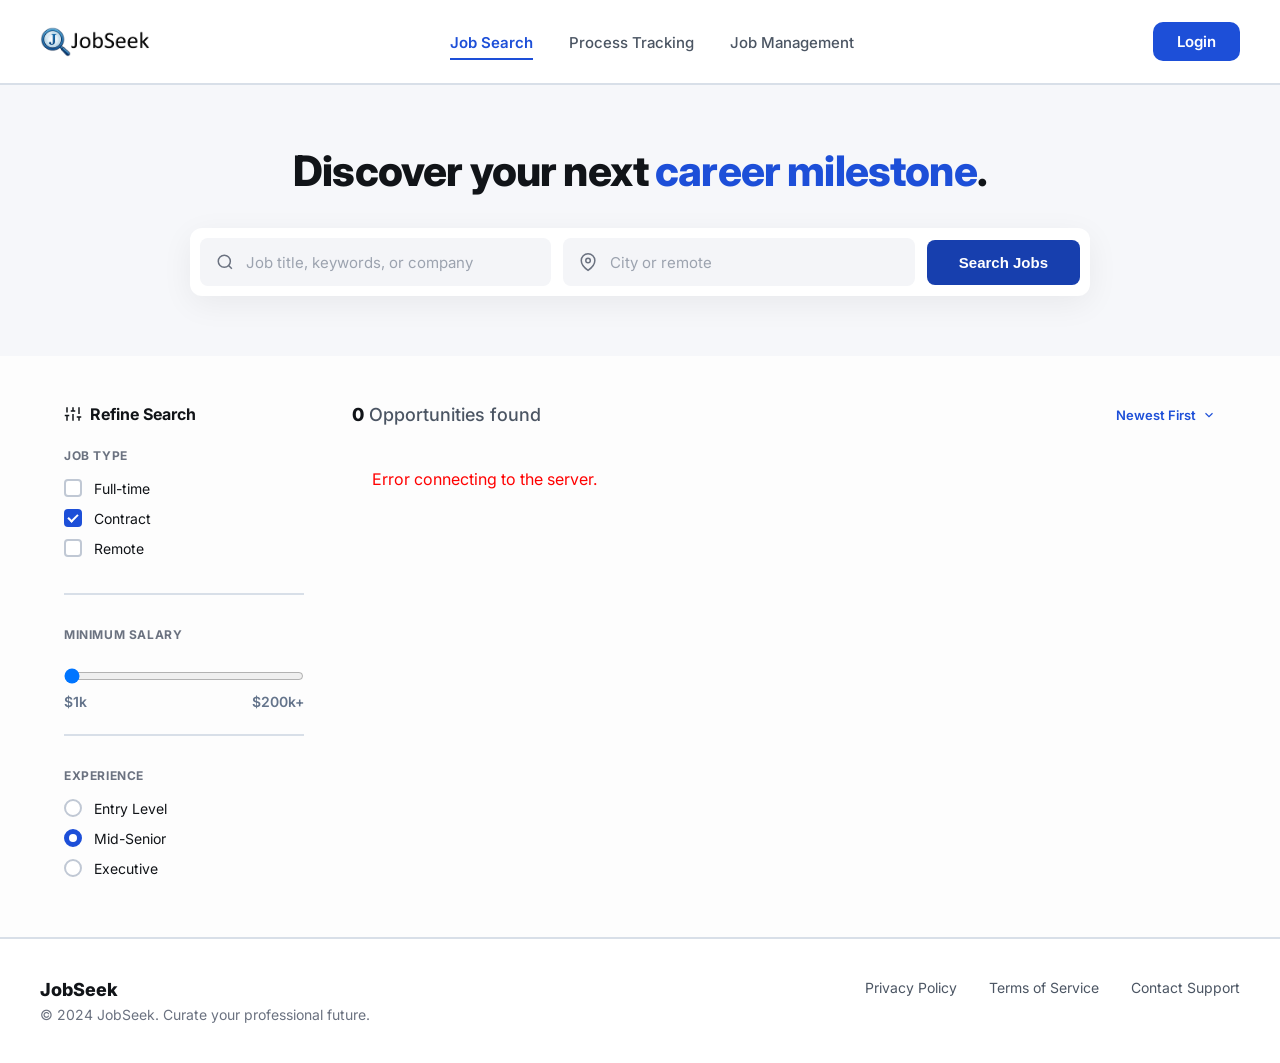
==== commit 246d7eab: "Update employer dashboard and search filters 1. Created backend API to fetch employer jobs from the " ====
--- a/JobSeek/index.html
+++ b/JobSeek/index.html
@@ -9,6 +9,19 @@
   <link rel="preconnect" href="https://fonts.gstatic.com" crossorigin>
   <link href="https://fonts.googleapis.com/css2?family=Inter:wght@400;500;600;700;800&display=swap" rel="stylesheet">
   <link rel="stylesheet" href="styles.css">
+  <style>
+    .mobile-profile, .mobile-login-link {
+      display: none;
+    }
+    @media (max-width: 740px) {
+      .desktop-profile, .btn-login {
+        display: none !important;
+      }
+      .mobile-profile, .mobile-login-link {
+        display: block;
+      }
+    }
+  </style>
 </head>
 <body>
 
@@ -22,10 +35,11 @@
           <li><a href="index.html" class="nav-link active">Job Search</a></li>
           <li><a href="tracking.html" class="nav-link">Process Tracking</a></li>
           <li><a href="management.html" class="nav-link">Job Management</a></li>
+          <li class="mobile-login-link"><a href="login.html" class="nav-link" style="color:var(--blue); font-weight:600;">Login</a></li>
         </ul>
       </nav>
 
-      <div class="header-actions">
+      <div class="header-actions" id="headerActions">
         <a href="login.html" class="btn-login">Login</a>
         <button class="hamburger-btn" aria-label="Toggle menu" id="hamburgerBtn">
           <span></span>
@@ -89,9 +103,9 @@
         <div class="filter-group">
           <h3 class="filter-title">MINIMUM SALARY</h3>
           <div class="salary-slider-container" style="padding-top: 10px;">
-            <input type="range" id="minSalaryInput" min="50" max="200" value="50" step="10" style="width: 100%;">
+            <input type="range" id="minSalaryInput" min="1" max="200" value="1" step="1" style="width: 100%;">
             <div class="salary-labels" style="display: flex; justify-content: space-between; margin-top: 5px; font-size: 14px; color: #64748b;">
-              <span id="salaryMinLabel">$50k</span>
+              <span id="salaryMinLabel">$1k</span>
               <span>$200k+</span>
             </div>
           </div>
@@ -239,6 +253,7 @@
               const location = escapeHTML(job.location || '');
               const desc = escapeHTML(shortDesc);
               const salary = escapeHTML(job.salary || 'Competitive');
+              const isSaved = job.is_saved ? 'currentColor' : 'none';
 
               htmlString += `
                 <article class="job-card">
@@ -261,7 +276,7 @@
                   </div>
                   <div class="job-card-actions">
                     <a href="job-details.html?id=${job.id}" class="btn-apply">Apply Now</a>
-                    <button class="btn-bookmark"><svg viewBox="0 0 24 24" width="16" height="16" fill="none" stroke="currentColor" stroke-width="2"><path d="M19 21l-7-5-7 5V5a2 2 0 0 1 2-2h10a2 2 0 0 1 2 2z"/></svg></button>
+                    <button class="btn-bookmark" onclick="saveJob(${job.id}, this)"><svg viewBox="0 0 24 24" width="16" height="16" fill="${isSaved}" stroke="currentColor" stroke-width="2"><path d="M19 21l-7-5-7 5V5a2 2 0 0 1 2-2h10a2 2 0 0 1 2 2z"/></svg></button>
                   </div>
                 </article>
               `;
@@ -315,8 +330,75 @@
       window.scrollTo({ top: document.querySelector('.search-container').offsetTop - 50, behavior: 'smooth' });
     };
 
+    window.saveJob = async function(jobId, btn) {
+      try {
+        const res = await fetch('api/save_job.php', {
+          method: 'POST',
+          body: JSON.stringify({job_id: jobId})
+        });
+        const data = await res.json();
+        if(data.success) {
+          if(data.message === 'Job saved') {
+             btn.querySelector('svg').setAttribute('fill', 'currentColor');
+          } else {
+             btn.querySelector('svg').setAttribute('fill', 'none');
+          }
+        } else {
+          alert(data.message || 'Error saving job. Please log in.');
+        }
+      } catch (err) {
+        console.error(err);
+      }
+    };
+
     document.addEventListener('DOMContentLoaded', () => {
       fetchJobs();
+
+      // Check auth state
+      fetch('api/check_auth.php')
+        .then(res => res.json())
+        .then(data => {
+            if (data.success) {
+                const headerActions = document.querySelector('.header-actions');
+                const mobileNavUl = document.querySelector('#mobileNav ul');
+                if (headerActions) {
+                    const loginBtn = headerActions.querySelector('.btn-login');
+                    if (loginBtn) {
+                        // Desktop Profile
+                        const userProfile = document.createElement('div');
+                        userProfile.className = 'desktop-profile';
+                        userProfile.style.display = 'flex';
+                        userProfile.style.alignItems = 'center'; userProfile.style.gap = '15px';
+                        userProfile.innerHTML = `<span style="font-weight: 500; font-size: 14px; color: #0f172a;">Welcome, ${data.data.name}</span><a href="#" class="btn-apply logout-btn">Logout</a>`;
+                        headerActions.insertBefore(userProfile, loginBtn);
+                        loginBtn.remove();
+                        
+                        // Add Mobile Profile logic
+                        if (mobileNavUl) {
+                            const mobileLogin = document.querySelector('.mobile-login-link');
+                            if (mobileLogin) mobileLogin.remove();
+
+                            const welcomeLi = document.createElement('li');
+                            welcomeLi.className = 'mobile-profile';
+                            welcomeLi.innerHTML = `<span style="display:block; font-weight:600; color:#0f172a; padding-bottom:16px; margin-bottom:8px; border-bottom:1px solid #e2e8f0;">Welcome, ${data.data.name}</span>`;
+                            mobileNavUl.insertBefore(welcomeLi, mobileNavUl.firstChild);
+
+                            const logoutLi = document.createElement('li');
+                            logoutLi.className = 'mobile-profile';
+                            logoutLi.innerHTML = `<a href="#" class="nav-link logout-btn" style="color:#ef4444; font-weight:600;">Logout</a>`;
+                            mobileNavUl.appendChild(logoutLi);
+                        }
+
+                        // Attach logout event listeners
+                        document.querySelectorAll('.logout-btn').forEach(btn => {
+                            btn.addEventListener('click', async (e) => {
+                                e.preventDefault(); await fetch('api/logout.php'); window.location.reload();
+                            });
+                        });
+                    }
+                }
+            }
+        });
 
       const searchForm = document.querySelector('.hero-search-bar');
       if (searchForm) {
--- a/JobSeek/styles.css
+++ b/JobSeek/styles.css
@@ -842,7 +842,7 @@
 }
 
 .management-inner {
-  max-width: 980px;
+  max-width: 80%;
   margin: 0 auto;
   padding: 36px 24px 60px;
 }
@@ -889,84 +889,6 @@
   background: var(--blue-dark);
 }
 
-/* -- Stat Grid (management page) -- */
-
-.stat-grid {
-  display: grid;
-  grid-template-columns: repeat(3, 1fr);
-  gap: 16px;
-  margin-bottom: 32px;
-}
-
-.stat-grid .stat-card {
-  background: var(--white);
-  border-radius: 12px;
-  padding: 24px 28px 20px;
-  border: 2px solid #d1d5db;
-}
-
-.stat-grid .stat-label {
-  font-size: 11px;
-  font-weight: 700;
-  letter-spacing: 0.08em;
-  color: #888;
-  text-transform: uppercase;
-  margin-bottom: 10px;
-}
-
-.stat-grid .stat-value {
-  font-size: 36px;
-  font-weight: 700;
-  color: #111;
-  display: flex;
-  align-items: baseline;
-  gap: 10px;
-  margin-bottom: 14px;
-}
-
-.stat-badge {
-  font-size: 13px;
-  font-weight: 600;
-}
-
-.badge-green {
-  color: #16a34a;
-}
-
-.badge-teal {
-  color: #0d9488;
-}
-
-.badge-orange {
-  color: #d97706;
-}
-
-.stat-bar-bg {
-  height: 4px;
-  border-radius: 2px;
-  background: #d1d5db;
-  overflow: hidden;
-}
-
-.stat-bar-fill {
-  height: 100%;
-  border-radius: 2px;
-}
-
-.fill-blue {
-  background: var(--blue);
-  width: 58%;
-}
-
-.fill-teal {
-  background: #14b8a6;
-  width: 72%;
-}
-
-.fill-red {
-  background: #ef4444;
-  width: 45%;
-}
 
 /* -- Section Card / Active Postings -- */
 
@@ -1017,7 +939,8 @@
 
 .table-head {
   display: grid;
-  grid-template-columns: 2.4fr 1.2fr 1.1fr 1fr 0.7fr;
+  grid-template-columns: 4fr 1.5fr 1fr;
+  gap: 24px;
   min-width: 800px;
   padding: 0 0 8px;
   border-bottom: 2px solid #d1d5db;
@@ -1038,7 +961,8 @@
 
 .job-row {
   display: grid;
-  grid-template-columns: 2.4fr 1.2fr 1.1fr 1fr 0.7fr;
+  grid-template-columns: 4fr 1.5fr 1fr;
+  gap: 24px;
   min-width: 800px;
   align-items: center;
   padding: 18px 0;
@@ -1066,71 +990,6 @@
   color: #aaa;
 }
 
-/* -- Metrics -- */
-
-.metrics-cell {
-  display: flex;
-  flex-direction: column;
-  gap: 2px;
-}
-
-.metric-num {
-  font-size: 14px;
-  font-weight: 600;
-  color: #111;
-}
-
-.metric-lbl {
-  font-size: 10px;
-  font-weight: 600;
-  letter-spacing: 0.06em;
-  text-transform: uppercase;
-  color: #aaa;
-}
-
-.metric-pair {
-  display: flex;
-  gap: 22px;
-}
-
-/* -- Avatar Stack -- */
-
-.avatar-stack {
-  display: flex;
-  align-items: center;
-}
-
-.avatar-stack .avatar {
-  width: 28px;
-  height: 28px;
-  border-radius: 50%;
-  border: 2px solid var(--white);
-  margin-left: -6px;
-  display: flex;
-  align-items: center;
-  justify-content: center;
-  font-size: 11px;
-  font-weight: 700;
-  color: var(--white);
-  background: #9ca3af;
-}
-
-.avatar-stack .avatar:first-child {
-  margin-left: 0;
-}
-
-.avatar-more {
-  background: #d1d5db !important;
-  color: #555 !important;
-  font-size: 10px;
-  font-weight: 700;
-}
-
-.av1 { background: #f97316; }
-.av2 { background: #8b5cf6; }
-.av3 { background: #06b6d4; }
-.av4 { background: #ec4899; }
-.av5 { background: #14b8a6; }
 
 /* -- Status Badges -- */
 
@@ -1243,9 +1102,6 @@
   }
 
   /* -- Management Page -- */
-  .stat-grid {
-    grid-template-columns: 1fr;
-  }
 
 /* -- Footer -- */
   .footer-inner {
@@ -2183,3 +2039,32 @@
 .section-text {
   white-space: pre-wrap;
 }
+
+/* -- Pagination -- */
+.page-btn {
+  background: transparent;
+  border: none;
+  color: #64748b;
+  width: 36px;
+  height: 36px;
+  border-radius: 8px;
+  display: flex;
+  align-items: center;
+  justify-content: center;
+  font-weight: 600;
+  font-size: 14px;
+  cursor: pointer;
+  transition: all 0.2s;
+}
+.page-btn:hover:not(.disabled) {
+  background: #f1f5f9;
+  color: #0f172a;
+}
+.page-btn.active {
+  background: var(--blue);
+  color: #fff;
+}
+.page-btn.disabled {
+  opacity: 0.4;
+  cursor: not-allowed;
+}
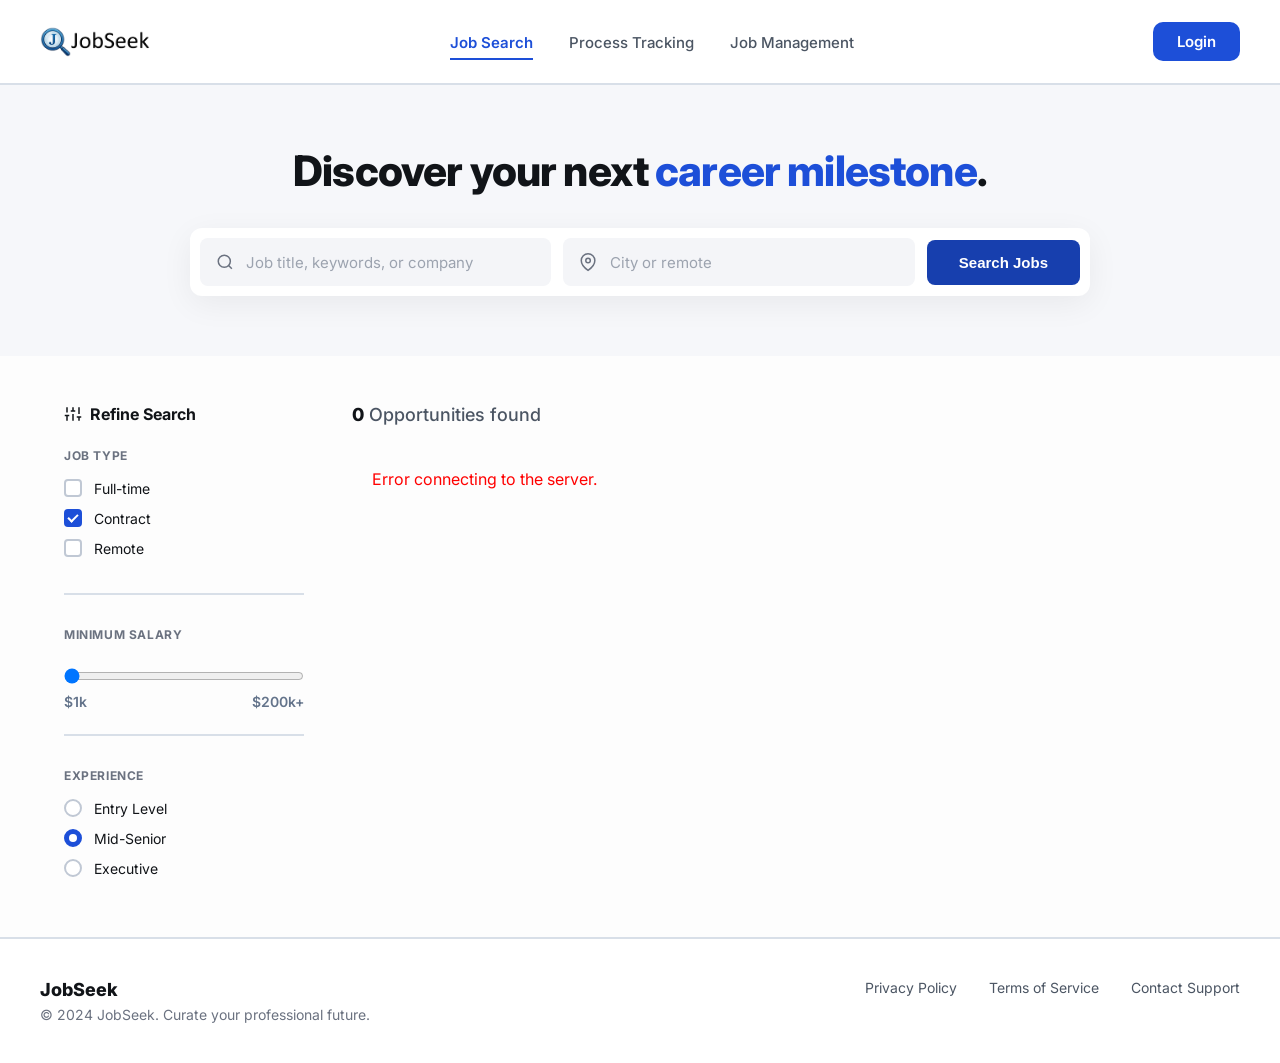
==== commit 5813da0d: "do some frontend beautify, remove unused button remove latest first button" ====
--- a/JobSeek/index.html
+++ b/JobSeek/index.html
@@ -136,10 +136,7 @@
       <section class="search-results">
         <div class="results-header">
           <h2><strong>482</strong> Opportunities found</h2>
-          <div class="sort-dropdown">
-            <span>Newest First</span>
-            <svg viewBox="0 0 24 24" width="14" height="14" fill="none" stroke="currentColor" stroke-width="2"><polyline points="6 9 12 15 18 9"/></svg>
-          </div>
+
         </div>
 
         <div class="job-list" id="jobList">
@@ -312,10 +309,28 @@
       html += `<button class="page-btn" onclick="goToPage(${currentPage - 1})" ${currentPage === 1 ? 'disabled' : ''}><svg viewBox="0 0 24 24" width="14" height="14" fill="none" stroke="currentColor" stroke-width="2"><polyline points="15 18 9 12 15 6"/></svg></button>`;
 
       for (let i = 1; i <= totalPages; i++) {
-          if (i === 1 || i === totalPages || (i >= currentPage - 1 && i <= currentPage + 1)) {
+          let shouldRender = false;
+          let isDots = false;
+
+          if (totalPages <= 6) {
+              shouldRender = true;
+          } else {
+              if (currentPage <= 4) {
+                  if (i <= 5 || i === totalPages) shouldRender = true;
+                  else if (i === 6) isDots = true;
+              } else if (currentPage >= totalPages - 3) {
+                  if (i === 1 || i >= totalPages - 4) shouldRender = true;
+                  else if (i === totalPages - 5) isDots = true;
+              } else {
+                  if (i === 1 || i === totalPages || (i >= currentPage - 1 && i <= currentPage + 1)) shouldRender = true;
+                  else if (i === currentPage - 2 || i === currentPage + 2) isDots = true;
+              }
+          }
+
+          if (shouldRender) {
               html += `<button class="page-btn ${i === currentPage ? 'active' : ''}" onclick="goToPage(${i})">${i}</button>`;
-          } else if (i === currentPage - 2 || i === currentPage + 2) {
-              html += `<span class="page-dots">...</span>`;
+          } else if (isDots) {
+              html += `<span class="page-dots" style="padding: 0 10px; color: var(--gray);">...</span>`;
           }
       }
 
--- a/JobSeek/styles.css
+++ b/JobSeek/styles.css
@@ -799,6 +799,14 @@
   background: var(--blue);
 }
 
+.stepper--red .stepper-labels .current {
+  color: #ef4444;
+}
+
+.stepper--red .stepper-fill {
+  background: #ef4444;
+}
+
 .btn-outline {
   width: 100%;
   margin-top: 16px;
@@ -835,17 +843,6 @@
    MANAGEMENT PAGE - JOB MANAGEMENT
    =================================== */
 
-.management-page {
-  background: #f5f6f8;
-  flex: 1;
-  font-size: 14px;
-}
-
-.management-inner {
-  max-width: 80%;
-  margin: 0 auto;
-  padding: 36px 24px 60px;
-}
 
 /* -- Hero Row -- */
 
@@ -939,19 +936,24 @@
 
 .table-head {
   display: grid;
-  grid-template-columns: 4fr 1.5fr 1fr;
+  grid-template-columns: 2fr 1fr 1fr 1fr;
   gap: 24px;
   min-width: 800px;
-  padding: 0 0 8px;
-  border-bottom: 2px solid #d1d5db;
-  margin-bottom: 4px;
+  align-items: center;
+  padding: 15px 20px;
+  background: var(--gray-lighter);
+  color: var(--gray);
+  font-size: 12px;
+  font-weight: 600;
+  text-transform: uppercase;
+  border-bottom: 1px solid #e2e8f0;
 }
 
 .table-head span {
   font-size: 11px;
   font-weight: 700;
   letter-spacing: 0.06em;
-  color: #aaa;
+  color: #555;
   text-transform: uppercase;
 }
 
@@ -961,7 +963,7 @@
 
 .job-row {
   display: grid;
-  grid-template-columns: 4fr 1.5fr 1fr;
+  grid-template-columns: 2fr 1fr 1fr 1fr;
   gap: 24px;
   min-width: 800px;
   align-items: center;
@@ -988,6 +990,23 @@
 
 .job-row .job-meta svg {
   color: #aaa;
+}
+
+/* -- New Indicator -- */
+.new-indicator {
+  display: inline-block;
+  width: 8px;
+  height: 8px;
+  background-color: var(--blue);
+  border-radius: 50%;
+  margin-right: 8px;
+  animation: pulse 2s infinite;
+}
+
+@keyframes pulse {
+  0% { box-shadow: 0 0 0 0 rgba(29, 79, 216, 0.4); }
+  70% { box-shadow: 0 0 0 6px rgba(29, 79, 216, 0); }
+  100% { box-shadow: 0 0 0 0 rgba(29, 79, 216, 0); }
 }
 
 
@@ -2008,6 +2027,200 @@
   margin-bottom: 0;
   flex-shrink: 0;
 }
+  box-shadow: 0 20px 40px rgba(0,0,0,0.04);
+  margin-bottom: 24px;
+}
+
+.login-card h2 {
+  font-size: 28px;
+  font-weight: 800;
+  color: var(--black);
+  margin-bottom: 12px;
+  letter-spacing: -0.01em;
+}
+
+.login-subtitle {
+  font-size: 15px;
+  color: var(--gray-dark);
+  margin-bottom: 32px;
+  line-height: 1.5;
+}
+
+.login-form .form-group {
+  margin-bottom: 20px;
+}
+
+.login-form .form-label {
+  font-size: 13px;
+  margin-bottom: 8px;
+  color: var(--gray-dark);
+}
+
+.label-row {
+  display: flex;
+  justify-content: space-between;
+  align-items: center;
+  margin-bottom: 8px;
+}
+
+.label-row .form-label {
+  margin-bottom: 0;
+}
+
+.forgot-link {
+  font-size: 13px;
+  color: var(--blue);
+  font-weight: 600;
+}
+
+.forgot-link:hover {
+  text-decoration: underline;
+}
+
+.input-with-icon {
+  position: relative;
+  display: flex;
+  align-items: center;
+}
+
+.input-with-icon svg {
+  position: absolute;
+  left: 16px;
+  color: #9ca3af;
+}
+
+.input-with-icon .form-input {
+  padding-left: 44px;
+  background: #f4f5f8;
+  border: none;
+  border-radius: var(--radius-small);
+  padding-top: 14px;
+  padding-bottom: 14px;
+  width: 100%;
+  font-size: 15px;
+  font-family: inherit;
+  color: var(--black);
+}
+
+.input-with-icon .form-input:focus {
+  background: var(--white);
+  border: 2px solid var(--blue);
+  padding-left: 42px;
+  padding-top: 12px;
+  padding-bottom: 12px;
+  outline: none;
+}
+
+.login-form .submit-btn {
+  width: 100%;
+  background: var(--blue);
+  color: var(--white);
+  border: none;
+  border-radius: var(--radius-small);
+  padding: 16px;
+  font-size: 15px;
+  font-weight: 700;
+  cursor: pointer;
+  margin-top: 12px;
+  transition: background 0.2s;
+}
+
+.login-form .submit-btn:hover {
+  background: var(--blue-dark);
+}
+
+.divider {
+  display: flex;
+  align-items: center;
+  text-align: center;
+  margin: 32px 0;
+}
+
+.divider::before, .divider::after {
+  content: '';
+  flex: 1;
+  border-bottom: 2px solid #cbd1d9;
+}
+
+.divider span {
+  padding: 0 16px;
+  font-size: 11px;
+  font-weight: 700;
+  color: var(--gray);
+  letter-spacing: 0.05em;
+}
+
+.social-login {
+  display: flex;
+  gap: 16px;
+}
+
+.btn-social {
+  flex: 1;
+  display: flex;
+  align-items: center;
+  justify-content: center;
+  gap: 10px;
+  padding: 14px;
+  background: var(--white);
+  border: 2px solid #cbd1d9;
+  border-radius: var(--radius-small);
+  font-size: 14px;
+  font-weight: 600;
+  color: var(--black);
+  cursor: pointer;
+  transition: background 0.2s;
+}
+
+.btn-social:hover {
+  background: #f9fafb;
+}
+
+.login-terms {
+  text-align: center;
+  font-size: 12px;
+  color: var(--gray);
+  line-height: 1.6;
+}
+
+.login-terms a {
+  color: var(--blue);
+  font-weight: 500;
+}
+
+.login-terms a:hover {
+  text-decoration: underline;
+}
+
+.login-footer-inner {
+  border-top: none;
+}
+
+@media (max-width: 1040px) {
+  .login-inner {
+    grid-template-columns: 1fr;
+    gap: 48px;
+    text-align: center;
+  }
+  .login-text-content {
+    max-width: 600px;
+    margin: 0 auto;
+  }
+}
+
+.form-options {
+  display: flex;
+  flex-direction: row;
+  justify-content: space-between;
+  align-items: center;
+  margin-bottom: 20px;
+  gap: 12px;
+}
+
+.form-options .checkbox-label {
+  margin-bottom: 0;
+  flex-shrink: 0;
+}
 
 .form-options .forgot-link {
   margin-left: auto;
@@ -2030,6 +2243,12 @@
 }
 
 /* Dynamic Content Styles */
+.mobile-profile { display: none; }
+@media (max-width: 740px) {
+  .desktop-profile { display: none !important; }
+  .mobile-profile { display: block; }
+}
+
 .job-company-details {
   font-size: 1.1rem;
   color: var(--text-secondary);
@@ -2068,3 +2287,26 @@
   opacity: 0.4;
   cursor: not-allowed;
 }
+
+.new-indicator {
+  display: inline-block;
+  width: 8px;
+  height: 8px;
+  background-color: var(--blue);
+  border-radius: 50%;
+  margin-right: 8px;
+  vertical-align: middle;
+  animation: pulse 2s infinite;
+}
+
+@keyframes pulse {
+  0% {
+    box-shadow: 0 0 0 0 rgba(37, 99, 235, 0.7);
+  }
+  70% {
+    box-shadow: 0 0 0 6px rgba(37, 99, 235, 0);
+  }
+  100% {
+    box-shadow: 0 0 0 0 rgba(37, 99, 235, 0);
+  }
+}
